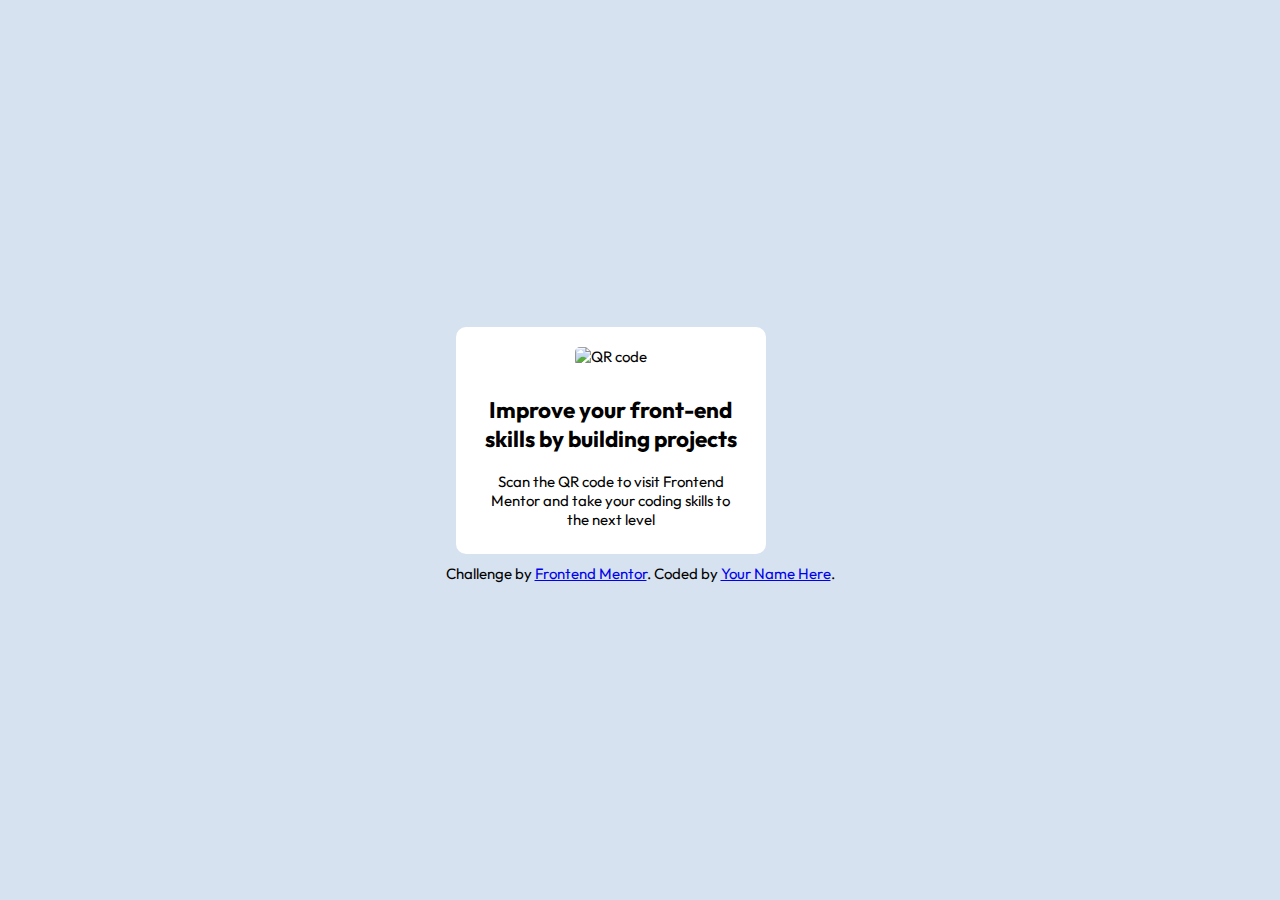
==== index.html @ 0bc628bf "Add files via upload" ====
<!DOCTYPE html>
<html>
<head>
  <meta charset="UTF-8">
  <meta name="viewport" content="width=device-width, initial-scale=1.0"> <!-- displays site properly based on user's device -->

  <link rel="icon" type="image/png" sizes="32x32" href="./images/favicon-32x32.png">
  <style>
    @import url('https://fonts.googleapis.com/css2?family=Fraunces:ital,opsz,wght@0,9..144,100..900;1,9..144,100..900&family=Montserrat:ital,wght@0,100..900;1,100..900&family=Outfit:wght@100..900&family=Poppins:ital,wght@0,100;0,200;0,300;0,400;0,500;0,600;0,700;0,800;0,900;1,100;1,200;1,300;1,400;1,500;1,600;1,700;1,800;1,900&display=swap'); 

:root {
  --White: hsl(0, 0%, 100%);
--Light-gray: hsl(212, 45%, 89%);
--Grayish-blue: hsl(220, 15%, 55%);
--Dark-blue: hsl(218, 44%, 22%);
} 
* {
  font-family: 'Outfit', sans-serif;
} 
body {
  font-size: 15px; 
  background-color: var(--Light-gray); 
  place-content: center; 
  place-self: center;  
  display: grid;
  padding: 0; 
  margin: 0; 
  min-height: 100vh;
} 
#attribute {
  text-align: center; 
  font-weight: 600;
  font-style: SemiBold;
} 
#attribute a {
  text-decoration: none;
}
.text h2 {
  font-weight: 700; 
  font-style: bold;
}
.text p {
  font-style: Regular;
  font-weight: 400; 
  text-align: center;
} 
.component-card {
  background-color: white; 
  width: 290px; 
  border-radius: 10px; 
  padding: 10px;
  margin: 10px; 
  overflow: hidden; 
  display: grid; 
  place-content: center;
  place-items: center; 
  justify-content: center; 
  text-align: center;
} 
.chobi img { 
  width: 270px; 
  border-radius: 10px; 
  padding: 5px; 
  margin: 5px;
} 
@media screen and (max-width: 320px) {
  .component-card {
    width: 30%; 
    height: 30%;
  }
} 
@media screen and (max-width: 480px) {
  .component-card {
    width: 40%; 
    height: 40%;
  }
}
@media screen and (max-width: 481px) {
  .component-card {
    width: 45%; 
    height: 45%;
  }
}
@media screen and (max-width: 768px) {
  .component-card {
    width: 50%; 
    height: 50%;
  }
}
@media screen and (max-width: 769px) {
  .component-card {
    width: 55%; 
    height: 55%;
  }
}
@media screen and (max-width: 1024px) {
  .component-card {
    width: 100%; 
    height: 100%;
  }
} 
@media screen and (max-width: 1025px) {
  .component-card {
    width: 100%; 
    height: 100%;
  } 
}
  </style>
  <title>Frontend Mentor | QR code component</title>
 
  <!-- Feel free to remove these styles or customise in your own stylesheet 👍-->
</head>
<body>
<div class="component-card">
  <div class="chobi">
    <picture>
      <source srcset="image-qr-code.png" media="screen and (max-width: 375px)"> 
      <img src="image-qr-code.png" href="./images/favicon-32x32.png" alt="QR code">
    </picture>
  </div>
  <div class="test">
    <hgroup>
  <h2>Improve your front-end<br> skills by building projects</h2>

  <p>Scan the QR code to visit Frontend <br> Mentor and take your coding skills to <br> the next level</p>
    </hgroup>
</div>
</div>
  <footer class="attribution">
    Challenge by <a href="https://www.frontendmentor.io?ref=challenge" target="_blank">Frontend Mentor</a>. 
    Coded by <a href="#">Your Name Here</a>.
  </footer>
</body>
</html>
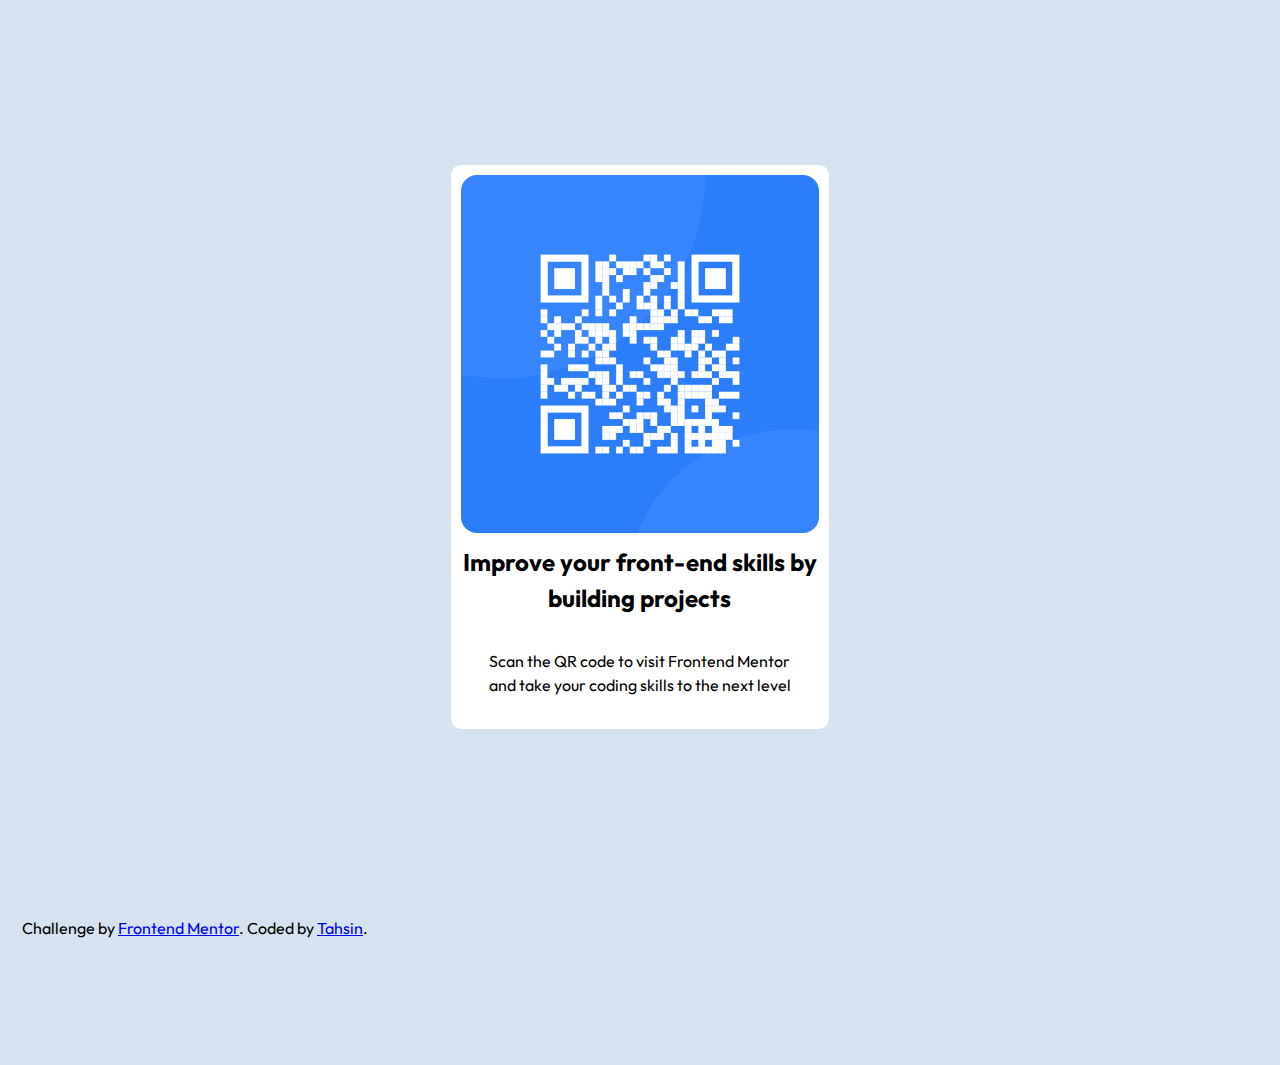
==== commit 9024c289: "Update and rename index (10).html to index.html" ====
--- a/index.html
+++ b/index.html
@@ -1,12 +1,95 @@
 <!DOCTYPE html>
-<html>
-<head>
-  <meta charset="UTF-8">
-  <meta name="viewport" content="width=device-width, initial-scale=1.0"> <!-- displays site properly based on user's device -->
+      <html lang="en">
+      <head>
+     <meta charset="UTF-8">
+    <meta name="viewport" content="width=device-width, initial-scale=1.0"> <!-- displays site properly based on user's device -->
 
-  <link rel="icon" type="image/png" sizes="32x32" href="./images/favicon-32x32.png">
-  <style>
-    @import url('https://fonts.googleapis.com/css2?family=Fraunces:ital,opsz,wght@0,9..144,100..900;1,9..144,100..900&family=Montserrat:ital,wght@0,100..900;1,100..900&family=Outfit:wght@100..900&family=Poppins:ital,wght@0,100;0,200;0,300;0,400;0,500;0,600;0,700;0,800;0,900;1,100;1,200;1,300;1,400;1,500;1,600;1,700;1,800;1,900&display=swap'); 
+    <link rel="icon" type="image/png" sizes="32x32" href="./images/favicon-32x32.png">
+        <link rel="preconnect" href="https://fonts.googleapis.com">
+<link rel="preconnect" href="https://fonts.gstatic.com" crossorigin>
+  <link href="https://fonts.googleapis.com/css2?family=Gupter:wght@400;500;700&family=New+Amsterdam&family=Outfit:wght@100..900&family=Poppins:ital,wght@0,100;0,200;0,300;0,400;0,500;0,600;0,700;0,800;0,900;1,100;1,200;1,300;1,400;1,500;1,600;1,700;1,800;1,900&display=swap" rel="stylesheet">
+        <!--CSS Reset 👇-->
+      <style>
+        // https://piccalil.li/blog/a-modern-css-reset
+
+/* Box sizing rules */
+*,
+*::before,
+*::after {
+  box-sizing: border-box;
+}
+
+/* Remove default margin */
+body,
+h1,
+h2,
+h3,
+h4,
+p,
+figure,
+blockquote,
+dl,
+dd {
+  margin: 0;
+}
+
+/* Remove list styles on ul, ol elements with a list role, which suggests default styling will be removed */
+ul[role='list'],
+ol[role='list'] {
+  list-style: none;
+}
+
+/* Set core root defaults */
+html:focus-within {
+  scroll-behavior: smooth;
+}
+
+/* Set core body defaults */
+body {
+  min-height: 100vh;
+  text-rendering: optimizeSpeed;
+  line-height: 1.5;
+}
+
+/* A elements that don't have a class get default styles */
+a:not([class]) {
+  text-decoration-skip-ink: auto;
+}
+
+/* Make images easier to work with */
+img,
+picture {
+  max-width: 100%;
+  display: block;
+  border-radius: 1rem;
+}
+
+/* Inherit fonts for inputs and buttons */
+input,
+button,
+textarea,
+select {
+  font: inherit;
+}
+
+/* Remove all animations, transitions and smooth scroll for people that prefer not to see them */
+@media (prefers-reduced-motion: reduce) {
+  html:focus-within {
+   scroll-behavior: auto;
+  }
+  
+  *,
+  *::before,
+  *::after {
+    animation-duration: 0.01ms !important;
+    animation-iteration-count: 1 !important;
+    transition-duration: 0.01ms !important;
+    scroll-behavior: auto !important;
+  }
+}
+      </style>
+            <!--CSS Styles 👇-->
+     <style>
 
 :root {
   --White: hsl(0, 0%, 100%);
@@ -18,117 +101,67 @@
   font-family: 'Outfit', sans-serif;
 } 
 body {
-  font-size: 15px; 
+  font-size: 1rem; 
   background-color: var(--Light-gray); 
-  place-content: center; 
-  place-self: center;  
-  display: grid;
+  align-items: center;
+  justify-content: center;
   padding: 0; 
   margin: 0; 
-  min-height: 100vh;
+  box-sizing: border-box;
+  
 } 
-#attribute {
-  text-align: center; 
+.attribute {
   font-weight: 600;
-  font-style: SemiBold;
 } 
-#attribute a {
+.attribute a {
   text-decoration: none;
 }
-.text h2 {
+ h2 {
   font-weight: 700; 
   font-style: bold;
 }
-.text p {
-  font-style: Regular;
+p {
   font-weight: 400; 
-  text-align: center;
-} 
-.component-card {
+padding: 2ch;
+}
+.card {
   background-color: white; 
-  width: 290px; 
+  max-width: 22.380rem;
   border-radius: 10px; 
   padding: 10px;
-  margin: 10px; 
-  overflow: hidden; 
-  display: grid; 
-  place-content: center;
-  place-items: center; 
+  margin: 15ch;
+  gap: 1ch;
+  display: flex; 
+  flex-direction: column;
+  align-items: center;
+  margin-inline: auto;
   justify-content: center; 
   text-align: center;
 } 
-.chobi img { 
-  width: 270px; 
-  border-radius: 10px; 
-  padding: 5px; 
-  margin: 5px;
-} 
-@media screen and (max-width: 320px) {
-  .component-card {
-    width: 30%; 
-    height: 30%;
-  }
-} 
-@media screen and (max-width: 480px) {
-  .component-card {
-    width: 40%; 
-    height: 40%;
-  }
-}
-@media screen and (max-width: 481px) {
-  .component-card {
-    width: 45%; 
-    height: 45%;
-  }
-}
-@media screen and (max-width: 768px) {
-  .component-card {
+
+@media screen and (min-width: 24.563rem) {
+  .card {
     width: 50%; 
     height: 50%;
   }
-}
-@media screen and (max-width: 769px) {
-  .component-card {
-    width: 55%; 
-    height: 55%;
-  }
-}
-@media screen and (max-width: 1024px) {
-  .component-card {
-    width: 100%; 
-    height: 100%;
-  }
 } 
-@media screen and (max-width: 1025px) {
-  .component-card {
-    width: 100%; 
-    height: 100%;
-  } 
-}
   </style>
-  <title>Frontend Mentor | QR code component</title>
+<title>Frontend Mentor | QR code component</title>
  
-  <!-- Feel free to remove these styles or customise in your own stylesheet 👍-->
-</head>
-<body>
-<div class="component-card">
-  <div class="chobi">
-    <picture>
-      <source srcset="image-qr-code.png" media="screen and (max-width: 375px)"> 
-      <img src="image-qr-code.png" href="./images/favicon-32x32.png" alt="QR code">
-    </picture>
-  </div>
-  <div class="test">
-    <hgroup>
-  <h2>Improve your front-end<br> skills by building projects</h2>
+    </head>
+       <body>
+          <main>
+                <!--Component contents-->
+         <div class="card">
+       <img src="image-qr-code.png" alt="QR code">
+      <h2>Improve your front-end skills by building projects</h2>
 
-  <p>Scan the QR code to visit Frontend <br> Mentor and take your coding skills to <br> the next level</p>
-    </hgroup>
-</div>
-</div>
+    <p>Scan the QR code to visit Frontend      Mentor and take your coding skills to    the next level</p>
+   </div>
+</main>
   <footer class="attribution">
-    Challenge by <a href="https://www.frontendmentor.io?ref=challenge" target="_blank">Frontend Mentor</a>. 
-    Coded by <a href="#">Your Name Here</a>.
-  </footer>
+    <p>Challenge by <a href="https://www.frontendmentor.io?ref=challenge" target="_blank">Frontend Mentor</a>. 
+    Coded by <a href="#">Tahsin</a>.</p>
+   </footer>
 </body>
-</html>+</html>
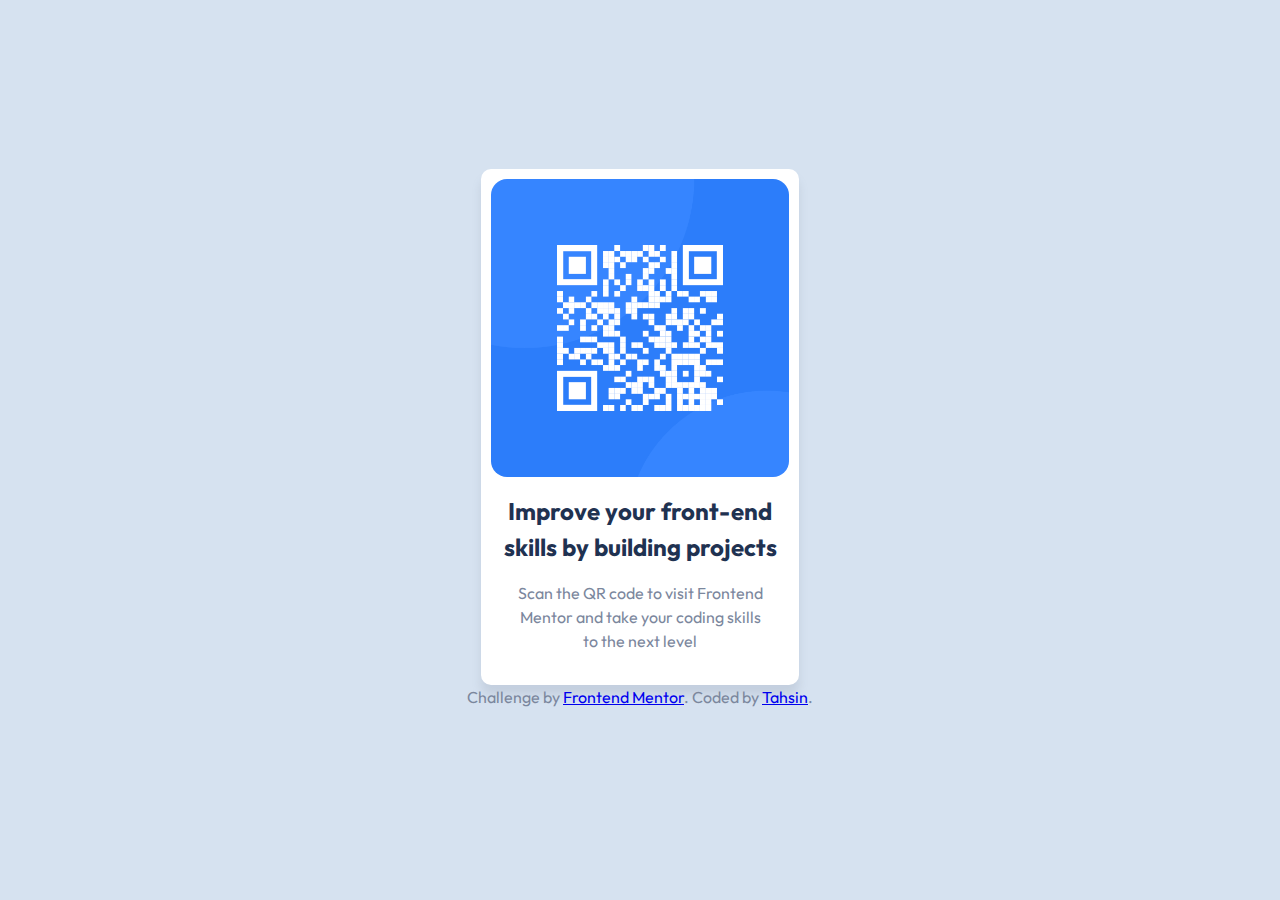
==== commit b94105cf: "Update and rename index (11).html to index.html" ====
--- a/index.html
+++ b/index.html
@@ -57,8 +57,9 @@
 }
 
 /* Make images easier to work with */
-img,
-picture {
+img, 
+picture 
+        {
   max-width: 100%;
   display: block;
   border-radius: 1rem;
@@ -88,7 +89,7 @@
   }
 }
       </style>
-            <!--CSS Styles 👇-->
+        <!--CSS Styles 👇-->
      <style>
 
 :root {
@@ -103,7 +104,9 @@
 body {
   font-size: 1rem; 
   background-color: var(--Light-gray); 
-  align-items: center;
+  display: flex;
+  flex-direction: column;
+  text-align: center;
   justify-content: center;
   padding: 0; 
   margin: 0; 
@@ -114,29 +117,28 @@
   font-weight: 600;
 } 
 .attribute a {
-  text-decoration: none;
+  text-decoration: none; 
 }
  h2 {
   font-weight: 700; 
-  font-style: bold;
+   color: var(--Dark-blue);
 }
 p {
   font-weight: 400; 
-padding: 2ch;
-}
+  margin: 0 2ch 2ch;
+  color: var(--Grayish-blue);
+} 
 .card {
-  background-color: white; 
-  max-width: 22.380rem;
+  display: flex; 
+  flex-direction: column;
+  text-align: center;
+  margin-inline: auto;
+  background-color: var(--White); 
+  box-shadow: 0px 10px 10px 0px rgba(123, 135, 157, 0.2);
+  max-width: 18.670rem;
   border-radius: 10px; 
   padding: 10px;
-  margin: 15ch;
-  gap: 1ch;
-  display: flex; 
-  flex-direction: column;
-  align-items: center;
-  margin-inline: auto;
-  justify-content: center; 
-  text-align: center;
+  gap: 1rem;
 } 
 
 @media screen and (min-width: 24.563rem) {
@@ -151,9 +153,8 @@
     </head>
        <body>
           <main>
-                <!--Component contents-->
          <div class="card">
-       <img src="image-qr-code.png" alt="QR code">
+       <img src="image-qr-code.png" alt="QR code frontendMentor.io">
       <h2>Improve your front-end skills by building projects</h2>
 
     <p>Scan the QR code to visit Frontend      Mentor and take your coding skills to    the next level</p>
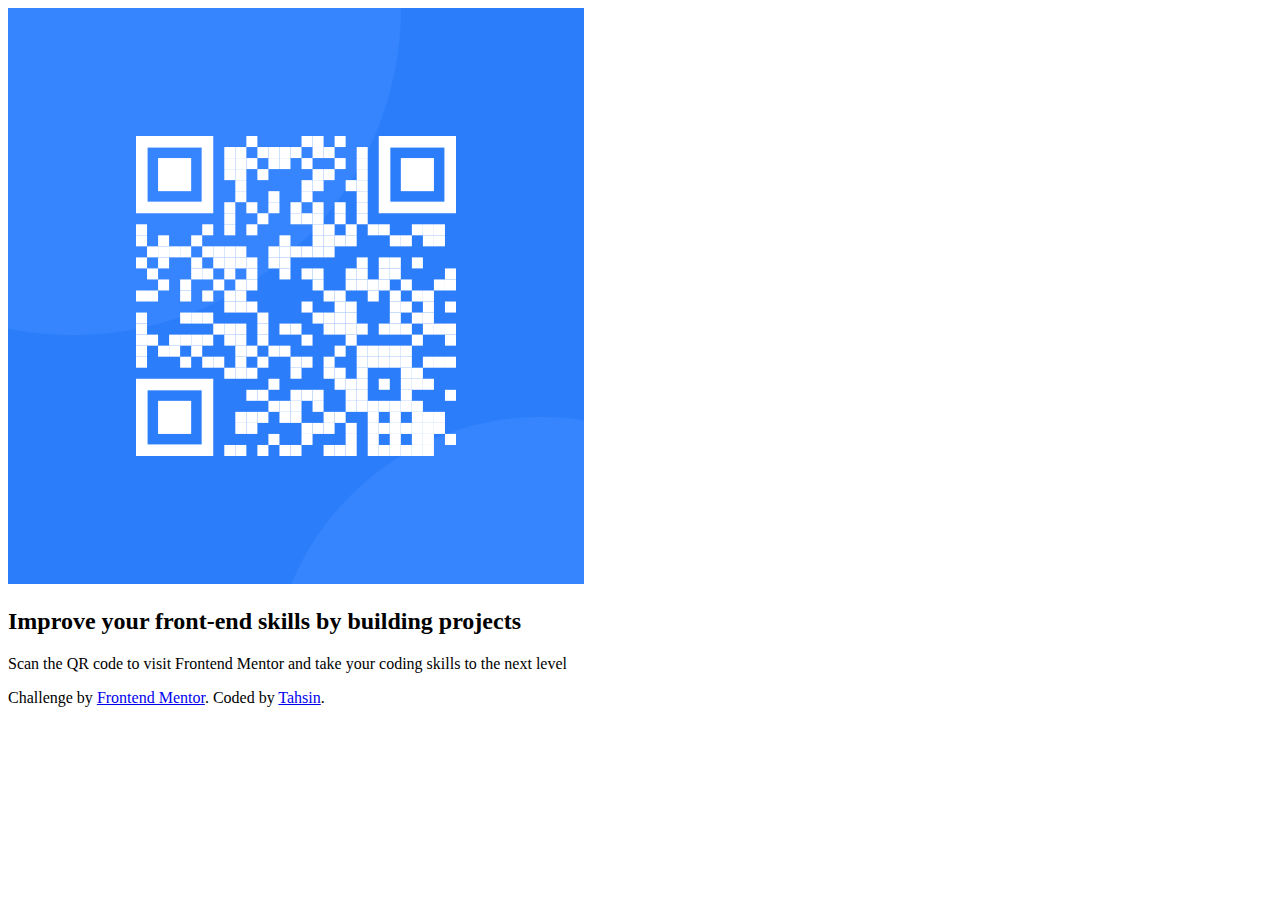
==== commit 544ce2f5: "Update index.html" ====
--- a/index.html
+++ b/index.html
@@ -3,151 +3,11 @@
       <head>
      <meta charset="UTF-8">
     <meta name="viewport" content="width=device-width, initial-scale=1.0"> <!-- displays site properly based on user's device -->
-
+        <link rel="stylesheet" href="style.css">
     <link rel="icon" type="image/png" sizes="32x32" href="./images/favicon-32x32.png">
         <link rel="preconnect" href="https://fonts.googleapis.com">
 <link rel="preconnect" href="https://fonts.gstatic.com" crossorigin>
   <link href="https://fonts.googleapis.com/css2?family=Gupter:wght@400;500;700&family=New+Amsterdam&family=Outfit:wght@100..900&family=Poppins:ital,wght@0,100;0,200;0,300;0,400;0,500;0,600;0,700;0,800;0,900;1,100;1,200;1,300;1,400;1,500;1,600;1,700;1,800;1,900&display=swap" rel="stylesheet">
-        <!--CSS Reset 👇-->
-      <style>
-        // https://piccalil.li/blog/a-modern-css-reset
-
-/* Box sizing rules */
-*,
-*::before,
-*::after {
-  box-sizing: border-box;
-}
-
-/* Remove default margin */
-body,
-h1,
-h2,
-h3,
-h4,
-p,
-figure,
-blockquote,
-dl,
-dd {
-  margin: 0;
-}
-
-/* Remove list styles on ul, ol elements with a list role, which suggests default styling will be removed */
-ul[role='list'],
-ol[role='list'] {
-  list-style: none;
-}
-
-/* Set core root defaults */
-html:focus-within {
-  scroll-behavior: smooth;
-}
-
-/* Set core body defaults */
-body {
-  min-height: 100vh;
-  text-rendering: optimizeSpeed;
-  line-height: 1.5;
-}
-
-/* A elements that don't have a class get default styles */
-a:not([class]) {
-  text-decoration-skip-ink: auto;
-}
-
-/* Make images easier to work with */
-img, 
-picture 
-        {
-  max-width: 100%;
-  display: block;
-  border-radius: 1rem;
-}
-
-/* Inherit fonts for inputs and buttons */
-input,
-button,
-textarea,
-select {
-  font: inherit;
-}
-
-/* Remove all animations, transitions and smooth scroll for people that prefer not to see them */
-@media (prefers-reduced-motion: reduce) {
-  html:focus-within {
-   scroll-behavior: auto;
-  }
-  
-  *,
-  *::before,
-  *::after {
-    animation-duration: 0.01ms !important;
-    animation-iteration-count: 1 !important;
-    transition-duration: 0.01ms !important;
-    scroll-behavior: auto !important;
-  }
-}
-      </style>
-        <!--CSS Styles 👇-->
-     <style>
-
-:root {
-  --White: hsl(0, 0%, 100%);
---Light-gray: hsl(212, 45%, 89%);
---Grayish-blue: hsl(220, 15%, 55%);
---Dark-blue: hsl(218, 44%, 22%);
-} 
-* {
-  font-family: 'Outfit', sans-serif;
-} 
-body {
-  font-size: 1rem; 
-  background-color: var(--Light-gray); 
-  display: flex;
-  flex-direction: column;
-  text-align: center;
-  justify-content: center;
-  padding: 0; 
-  margin: 0; 
-  box-sizing: border-box;
-  
-} 
-.attribute {
-  font-weight: 600;
-} 
-.attribute a {
-  text-decoration: none; 
-}
- h2 {
-  font-weight: 700; 
-   color: var(--Dark-blue);
-}
-p {
-  font-weight: 400; 
-  margin: 0 2ch 2ch;
-  color: var(--Grayish-blue);
-} 
-.card {
-  display: flex; 
-  flex-direction: column;
-  text-align: center;
-  margin-inline: auto;
-  background-color: var(--White); 
-  box-shadow: 0px 10px 10px 0px rgba(123, 135, 157, 0.2);
-  max-width: 18.670rem;
-  border-radius: 10px; 
-  padding: 10px;
-  gap: 1rem;
-} 
-
-@media screen and (min-width: 24.563rem) {
-  .card {
-    width: 50%; 
-    height: 50%;
-  }
-} 
-  </style>
 <title>Frontend Mentor | QR code component</title>
  
     </head>
@@ -165,4 +25,4 @@
     Coded by <a href="#">Tahsin</a>.</p>
    </footer>
 </body>
-</html>
+      </html>
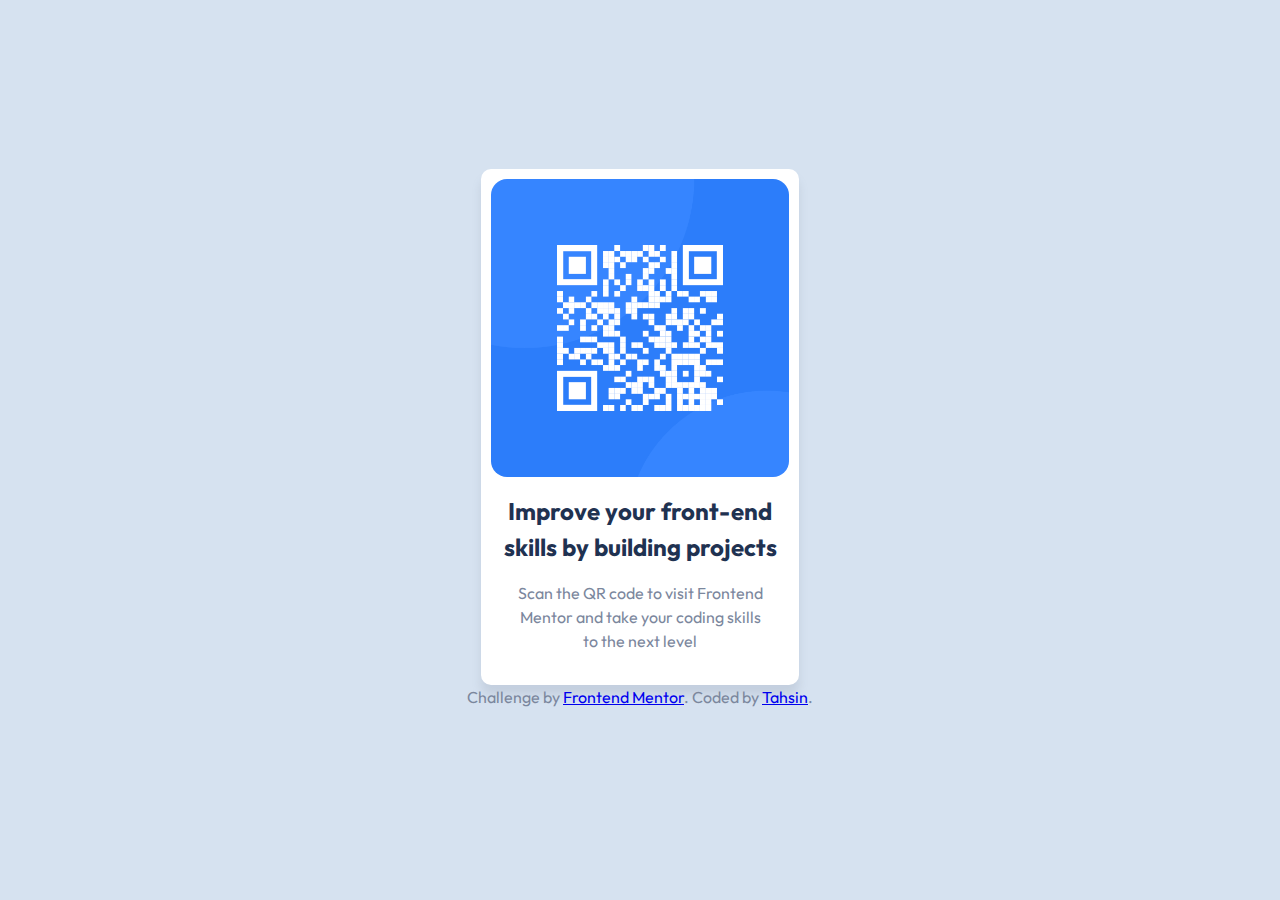
==== commit f76f1cb4: "my first commit commit" ====
--- a/index.html
+++ b/index.html
@@ -1,28 +1,43 @@
 <!DOCTYPE html>
-      <html lang="en">
-      <head>
-     <meta charset="UTF-8">
-    <meta name="viewport" content="width=device-width, initial-scale=1.0"> <!-- displays site properly based on user's device -->
-        <link rel="stylesheet" href="style.css">
-    <link rel="icon" type="image/png" sizes="32x32" href="./images/favicon-32x32.png">
-        <link rel="preconnect" href="https://fonts.googleapis.com">
-<link rel="preconnect" href="https://fonts.gstatic.com" crossorigin>
-  <link href="https://fonts.googleapis.com/css2?family=Gupter:wght@400;500;700&family=New+Amsterdam&family=Outfit:wght@100..900&family=Poppins:ital,wght@0,100;0,200;0,300;0,400;0,500;0,600;0,700;0,800;0,900;1,100;1,200;1,300;1,400;1,500;1,600;1,700;1,800;1,900&display=swap" rel="stylesheet">
-<title>Frontend Mentor | QR code component</title>
- 
-    </head>
-       <body>
-          <main>
-         <div class="card">
-       <img src="image-qr-code.png" alt="QR code frontendMentor.io">
-      <h2>Improve your front-end skills by building projects</h2>
+<html lang="en">
+  <head>
+    <meta charset="UTF-8" />
+    <meta name="viewport" content="width=device-width, initial-scale=1.0" />
+    <!-- displays site properly based on user's device -->
+    <link rel="stylesheet" href="style.css" />
+    <link
+      rel="icon"
+      type="image/png"
+      sizes="32x32"
+      href="./images/favicon-32x32.png"
+    />
+    <link rel="preconnect" href="https://fonts.googleapis.com" />
+    <link rel="preconnect" href="https://fonts.gstatic.com" crossorigin />
+    <link
+      href="https://fonts.googleapis.com/css2?family=Gupter:wght@400;500;700&family=New+Amsterdam&family=Outfit:wght@100..900&family=Poppins:ital,wght@0,100;0,200;0,300;0,400;0,500;0,600;0,700;0,800;0,900;1,100;1,200;1,300;1,400;1,500;1,600;1,700;1,800;1,900&display=swap"
+      rel="stylesheet"
+    />
+    <title>Frontend Mentor | QR code component</title>
+  </head>
+  <body>
+    <main>
+      <div class="card">
+        <img src="image-qr-code.png" alt="QR code frontendMentor.io" />
+        <h2>Improve your front-end skills by building projects</h2>
 
-    <p>Scan the QR code to visit Frontend      Mentor and take your coding skills to    the next level</p>
-   </div>
-</main>
-  <footer class="attribution">
-    <p>Challenge by <a href="https://www.frontendmentor.io?ref=challenge" target="_blank">Frontend Mentor</a>. 
-    Coded by <a href="#">Tahsin</a>.</p>
-   </footer>
-</body>
-      </html>
+        <p>
+          Scan the QR code to visit Frontend Mentor and take your coding skills
+          to the next level
+        </p>
+      </div>
+    </main>
+    <footer class="attribution">
+      <p>
+        Challenge by
+        <a href="https://www.frontendmentor.io?ref=challenge" target="_blank"
+          >Frontend Mentor</a
+        >. Coded by <a href="#">Tahsin</a>.
+      </p>
+    </footer>
+  </body>
+</html>
--- a/style.css
+++ b/style.css
@@ -0,0 +1,119 @@
+/* CSS Reset 👇*/
+*::before,
+*::after {
+  box-sizing: border-box;
+  }
+  body,
+  h1,
+  h2,
+  h3,
+  h4,
+  p,
+  figure,
+  blockquote,
+  dl,
+  dd {
+    margin: 0;
+    }
+    ul[role='list'],
+    ol[role='list'] {
+      list-style: none;
+      }
+      html:focus-within {
+        scroll-behavior: smooth;
+        }
+        body {
+          min-height: 100vh;
+            text-rendering: optimizeSpeed;
+              line-height: 1.5;
+              }
+              a:not([class]) {
+                text-decoration-skip-ink: auto;
+                }
+                img, 
+                picture 
+                        {
+                          max-width: 100%;
+                            display: block;
+                              border-radius: 1rem;
+                              }
+
+                              /* Inherit fonts for inputs and buttons */
+                              input,
+                              button,
+                              textarea,
+                              select {
+                                font: inherit;
+                                }
+
+                                /* Remove all animations, transitions and smooth scroll for people that prefer not to see them */
+                                @media (prefers-reduced-motion: reduce) {
+                                  html:focus-within {
+                                     scroll-behavior: auto;
+                                       }
+                                         
+                                           *,
+                                             *::before,
+                                               *::after {
+                                                   animation-duration: 0.01ms !important;
+                                                       animation-iteration-count: 1 !important;
+                                                           transition-duration: 0.01ms !important;
+                                                               scroll-behavior: auto !important;
+                                                                 }
+                                                                 /* CSS Styles 👇 */
+                                                                 }
+                                                                 :root {
+                                                                   --White: hsl(0, 0%, 100%);
+                                                                   --Light-gray: hsl(212, 45%, 89%);
+                                                                   --Grayish-blue: hsl(220, 15%, 55%);
+                                                                   --Dark-blue: hsl(218, 44%, 22%);
+                                                                   } 
+                                                                   * {
+                                                                     font-family: 'Outfit', sans-serif;
+                                                                     } 
+                                                                     body {
+                                                                       font-size: 1rem; 
+                                                                         background-color: var(--Light-gray); 
+                                                                           display: flex;
+                                                                             flex-direction: column;
+                                                                               text-align: center;
+                                                                                 justify-content: center;
+                                                                                   padding: 0; 
+                                                                                     margin: 0; 
+                                                                                       box-sizing: border-box;
+                                                                                         
+                                                                                         } 
+                                                                                         .attribute {
+                                                                                           font-weight: 600;
+                                                                                           } 
+                                                                                           .attribute a {
+                                                                                             text-decoration: none; 
+                                                                                             }
+                                                                                              h2 {
+                                                                                                font-weight: 700; 
+                                                                                                   color: var(--Dark-blue);
+                                                                                                   }
+                                                                                                   p {
+                                                                                                     font-weight: 400; 
+                                                                                                       margin: 0 2ch 2ch;
+                                                                                                         color: var(--Grayish-blue);
+                                                                                                         } 
+                                                                                                         .card {
+                                                                                                           display: flex; 
+                                                                                                             flex-direction: column;
+                                                                                                               text-align: center;
+                                                                                                                 margin-inline: auto;
+                                                                                                                   background-color: var(--White); 
+                                                                                                                     box-shadow: 0px 10px 10px 0px rgba(123, 135, 157, 0.2);
+                                                                                                                       max-width: 18.670rem;
+                                                                                                                         border-radius: 10px; 
+                                                                                                                           padding: 10px;
+                                                                                                                             gap: 1rem;
+                                                                                                                             } 
+
+                                                                                                                             @media screen and (min-width: 24.563rem) {
+                                                                                                                               .card {
+                                                                                                                                   width: 50%; 
+                                                                                                                                       height: 50%;
+                                                                                                                                         }
+                                                                                                                                         } 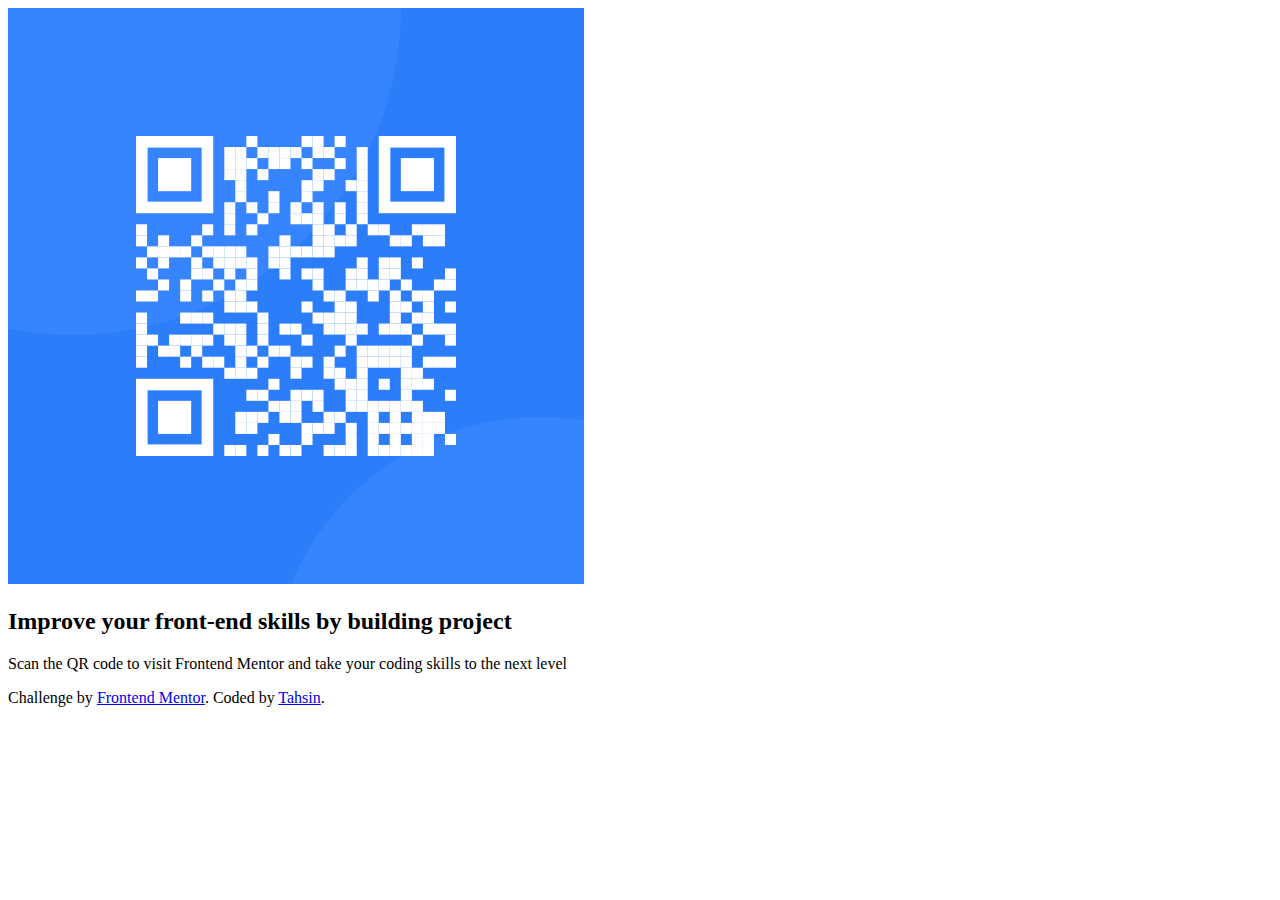
==== commit cdef37f4: "Rename index (18).html to index.html" ====
--- a/index.html
+++ b/index.html
@@ -1,43 +1,25 @@
 <!DOCTYPE html>
 <html lang="en">
   <head>
-    <meta charset="UTF-8" />
-    <meta name="viewport" content="width=device-width, initial-scale=1.0" />
-    <!-- displays site properly based on user's device -->
+ <meta charset="UTF-8" />
+  <meta name="viewport" content="width=device-width, initial-scale=1.0" /> <!-- displays site properly based on user's device -->
     <link rel="stylesheet" href="style.css" />
-    <link
-      rel="icon"
-      type="image/png"
-      sizes="32x32"
-      href="./images/favicon-32x32.png"
-    />
-    <link rel="preconnect" href="https://fonts.googleapis.com" />
-    <link rel="preconnect" href="https://fonts.gstatic.com" crossorigin />
-    <link
-      href="https://fonts.googleapis.com/css2?family=Gupter:wght@400;500;700&family=New+Amsterdam&family=Outfit:wght@100..900&family=Poppins:ital,wght@0,100;0,200;0,300;0,400;0,500;0,600;0,700;0,800;0,900;1,100;1,200;1,300;1,400;1,500;1,600;1,700;1,800;1,900&display=swap"
-      rel="stylesheet"
-    />
-    <title>Frontend Mentor | QR code component</title>
-  </head>
-  <body>
-    <main>
-      <div class="card">
-        <img src="image-qr-code.png" alt="QR code frontendMentor.io" />
-        <h2>Improve your front-end skills by building projects</h2>
-
-        <p>
-          Scan the QR code to visit Frontend Mentor and take your coding skills
-          to the next level
-        </p>
-      </div>
-    </main>
-    <footer class="attribution">
-      <p>
-        Challenge by
-        <a href="https://www.frontendmentor.io?ref=challenge" target="_blank"
-          >Frontend Mentor</a
-        >. Coded by <a href="#">Tahsin</a>.
-      </p>
+     <linkrel="icon" type="image/png" sizes="32x32" href="./images/favicon-32x32.png" />                              
+      <link rel="preconnect" href="https://fonts.googleapis.com" />
+       <link rel="preconnect" href="https://fonts.gstatic.com" crossorigin />
+        <link href="https://fonts.googleapis.com/css2?family=Gupter:wght@400;500;700&family=New+Amsterdam&family=Outfit:wght@100..900&family=Poppins:ital,wght@0,100;0,200;0,300;0,400;0,500;0,600;0,700;0,800;0,900;1,100;1,200;1,300;1,400;1,500;1,600;1,700;1,800;1,900&display=swap" rel="stylesheet"/>
+         <title>Frontend Mentor | QR code component</title>
+    </head>
+   <body>
+     <main>
+       <div class="card">
+      <img src="image-qr-code.png" alt="QR code frontendMentor.io" />
+     <h2>Improve your front-end skills by building project</h2>
+    <p>Scan the QR code to visit Frontend Mentor and take your coding skills to the next level</p>
+ </div>
+ </main>
+  <footer class="attribution">
+   <p>Challenge by <a href="https://www.frontendmentor.io?ref=challenge" target="_blank">Frontend Mentor</a>. Coded by <a href="#">Tahsin</a>.</p>
     </footer>
   </body>
-</html>
+ </html>
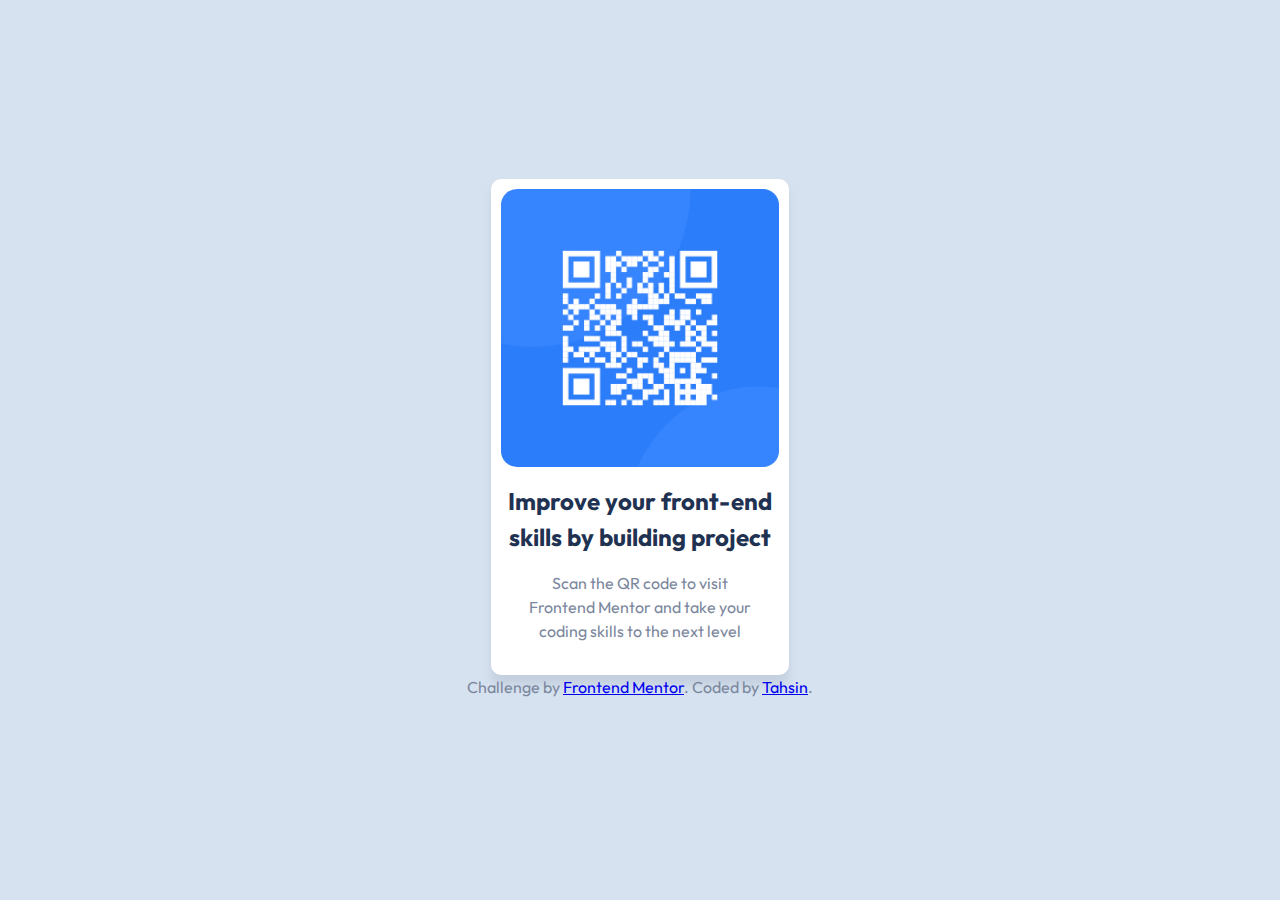
==== commit e540ae36: "commit another another commit" ====
--- a/index.html
+++ b/index.html
@@ -1,25 +1,42 @@
 <!DOCTYPE html>
 <html lang="en">
   <head>
- <meta charset="UTF-8" />
-  <meta name="viewport" content="width=device-width, initial-scale=1.0" /> <!-- displays site properly based on user's device -->
+    <meta charset="UTF-8" />
+    <meta name="viewport" content="width=device-width, initial-scale=1.0" />
+    <!-- displays site properly based on user's device -->
     <link rel="stylesheet" href="style.css" />
-     <linkrel="icon" type="image/png" sizes="32x32" href="./images/favicon-32x32.png" />                              
-      <link rel="preconnect" href="https://fonts.googleapis.com" />
-       <link rel="preconnect" href="https://fonts.gstatic.com" crossorigin />
-        <link href="https://fonts.googleapis.com/css2?family=Gupter:wght@400;500;700&family=New+Amsterdam&family=Outfit:wght@100..900&family=Poppins:ital,wght@0,100;0,200;0,300;0,400;0,500;0,600;0,700;0,800;0,900;1,100;1,200;1,300;1,400;1,500;1,600;1,700;1,800;1,900&display=swap" rel="stylesheet"/>
-         <title>Frontend Mentor | QR code component</title>
-    </head>
-   <body>
-     <main>
-       <div class="card">
-      <img src="image-qr-code.png" alt="QR code frontendMentor.io" />
-     <h2>Improve your front-end skills by building project</h2>
-    <p>Scan the QR code to visit Frontend Mentor and take your coding skills to the next level</p>
- </div>
- </main>
-  <footer class="attribution">
-   <p>Challenge by <a href="https://www.frontendmentor.io?ref=challenge" target="_blank">Frontend Mentor</a>. Coded by <a href="#">Tahsin</a>.</p>
+    <linkrel
+      ="icon"
+      type="image/png"
+      sizes="32x32"
+      href="./images/favicon-32x32.png"
+    />
+    <link rel="preconnect" href="https://fonts.googleapis.com" />
+    <link rel="preconnect" href="https://fonts.gstatic.com" crossorigin />
+    <link
+      href="https://fonts.googleapis.com/css2?family=Gupter:wght@400;500;700&family=New+Amsterdam&family=Outfit:wght@100..900&family=Poppins:ital,wght@0,100;0,200;0,300;0,400;0,500;0,600;0,700;0,800;0,900;1,100;1,200;1,300;1,400;1,500;1,600;1,700;1,800;1,900&display=swap"
+      rel="stylesheet"
+    />
+    <title>Frontend Mentor | QR code component</title>
+  </head>
+  <body>
+    <main>
+      <div class="card">
+        <img src="image-qr-code.png" alt="QR code frontendMentor.io" />
+        <h2>Improve your front-end skills by building project</h2>
+        <p>
+          Scan the QR code to visit Frontend Mentor and take your coding skills
+          to the next level
+        </p>
+      </div>
+    </main>
+    <footer class="attribution">
+      <p>
+        Challenge by
+        <a href="https://www.frontendmentor.io?ref=challenge" target="_blank"
+          >Frontend Mentor</a
+        >. Coded by <a href="#">Tahsin</a>.
+      </p>
     </footer>
   </body>
- </html>
+</html>
--- a/style.css
+++ b/style.css
@@ -0,0 +1,116 @@
+*,
+*::before,
+*::after {
+  box-sizing: border-box;
+}
+body,
+h1,
+h2,
+h3,
+h4,
+p,
+figure,
+blockquote,
+dl,
+dd {
+  margin: 0;
+}
+ul[role="list"],
+ol[role="list"] {
+  list-style: none;
+}
+html:focus-within {
+  scroll-behavior: smooth;
+}
+body {
+  min-height: 100vh;
+  text-rendering: optimizeSpeed;
+  line-height: 1.5;
+}
+a:not([class]) {
+  text-decoration-skip-ink: auto;
+}
+img,
+picture {
+  max-width: 100%;
+  display: block;
+  border-radius: 1rem;
+}
+
+/* Inherit fonts for inputs and buttons */
+input,
+button,
+textarea,
+select {
+  font: inherit;
+}
+
+/* Remove all animations, transitions and smooth scroll for people that prefer not to see them */
+@media (prefers-reduced-motion: reduce) {
+  html:focus-within {
+    scroll-behavior: auto;
+  }
+
+  *,
+  *::before,
+  *::after {
+    animation-duration: 0.01ms !important;
+    animation-iteration-count: 1 !important;
+    transition-duration: 0.01ms !important;
+    scroll-behavior: auto !important;
+  }
+}
+:root {
+  --White: hsl(0, 0%, 100%);
+  --Light-gray: hsl(212, 45%, 89%);
+  --Grayish-blue: hsl(220, 15%, 55%);
+  --Dark-blue: hsl(218, 44%, 22%);
+}
+* {
+  font-family: "Outfit", sans-serif;
+}
+body {
+  font-size: 1rem;
+  background-color: var(--Light-gray);
+  display: flex;
+  flex-direction: column;
+  text-align: center;
+  justify-content: center;
+  padding: 0;
+  margin: 0;
+  box-sizing: border-box;
+}
+.attribute {
+  font-weight: 600;
+}
+.attribute a {
+  text-decoration: none;
+}
+h2 {
+  font-weight: 700;
+  color: var(--Dark-blue);
+}
+p {
+  font-weight: 400;
+  margin: 0 2ch 2ch;
+  color: var(--Grayish-blue);
+}
+.card {
+  display: flex;
+  flex-direction: column;
+  text-align: center;
+  margin-inline: auto;
+  background-color: var(--White);
+  box-shadow: 0px 10px 10px 0px rgba(123, 135, 157, 0.2);
+  max-width: 18.67rem;
+  border-radius: 10px;
+  padding: 10px;
+  gap: 1rem;
+}
+
+@media screen and (min-width: 24.563rem) {
+  .card {
+    width: 50%;
+    height: 50%;
+  }
+}
